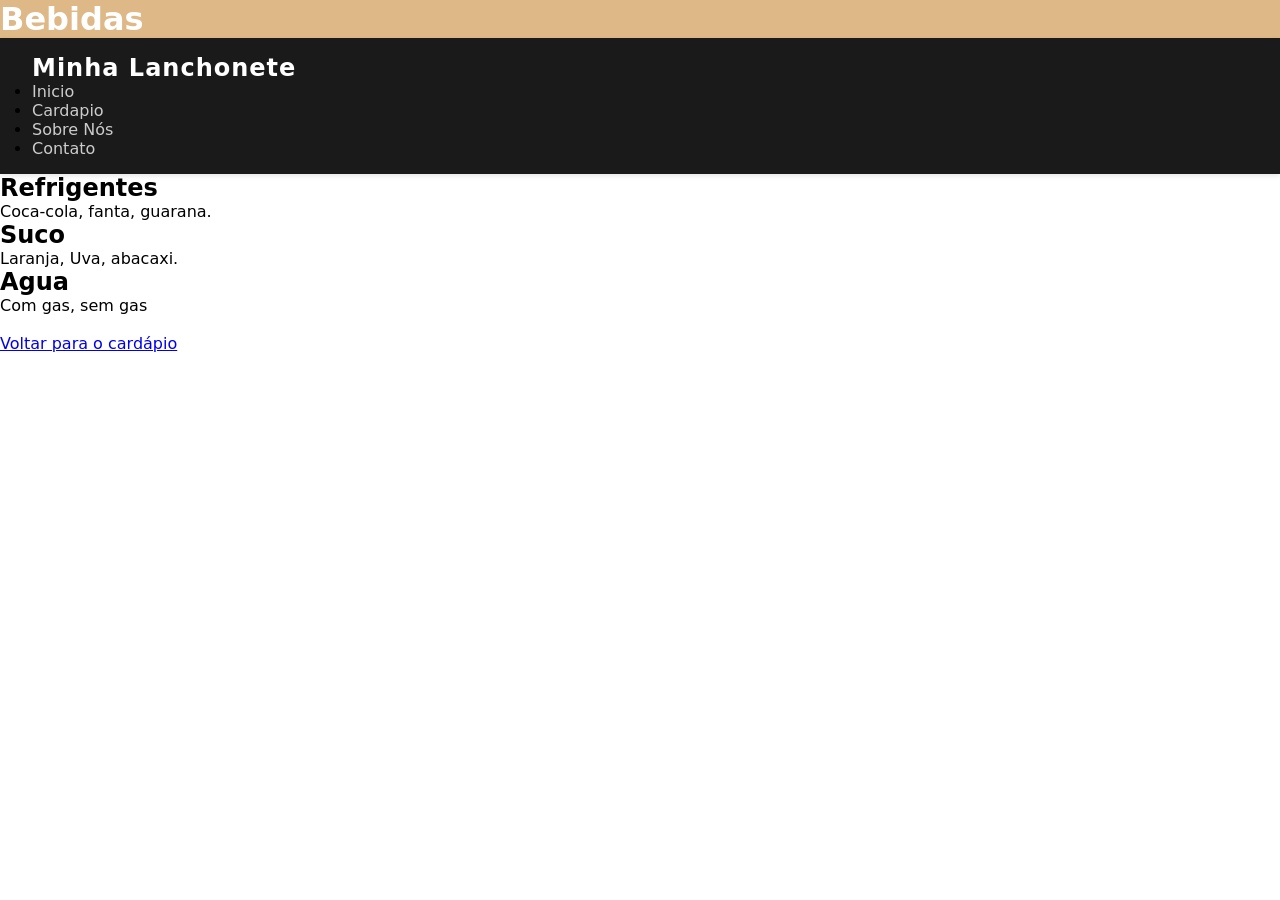
==== bebidas.html @ 2ae2c2cc "first commit" ====
<!DOCTYPE html>
<html lang="pt-br">
<head>
    <meta charset="UTF-8">
    <meta name="viewport" content="width=device-width, initial-scale=1.0">
    <title>Bebidas</title>
    <link rel="stylesheet" href="style.css">
</head>
<body>
    <h1>Bebidas</h1>
    <nav class="navbar">
        <ul class="nav-links">
            <div class="logo">Minha Lanchonete</div>
            <li><a href="intex.html">Inicio</a></li>
            <li><a href="cardapio.html">Cardapio</a></li>
            <li><a href="sobre.html">Sobre Nós</a></li>
            <li><a href="contato.html">Contato</a></li>
        </ul>
    </nav>
    <div class="Bebidas">
        <h2>Refrigentes</h2>
        <p>Coca-cola, fanta, guarana.</p>
        <h2>Suco</h2>
        <p>Laranja, Uva, abacaxi.</p>
        <h2>Agua</h2>
        <p>Com gas, sem gas</p>
        <br>
        <a href="cardapio.html">Voltar para o cardápio</a>
    </div>
</body>
</html>
---- style.css ----
*{
    padding: 0px;
    margin: 0px;
    box-sizing: border-box;
    font-family: system-ui, -apple-system, BlinkMacSystemFont, 'Segoe UI', Roboto, Oxygen, Ubuntu, Cantarell, 'Open Sans', 'Helvetica Neue', sans-serif;
}
h1{
    background-color: burlywood;
    color: white;

}
.navbar{
    display: flex;
    justify-content: space-between;
    align-items: center;
    background-color: #1a1a1a;
    padding: 1rem 2rem;
    position: sticky;
    top: 0;
    z-index: 1000;
    box-shadow: 0 2px 5px rgba(0, 0, 0, 0.1);
}
.logo{
    color: #ffffff;
    font-size: 1.5rem;
    font-weight: bold;
    letter-spacing: 1px;
    cursor: pointer;
}
.nav-links a{
    list-style: none;
    display: flex;
    align-items: center;
    gap: 1.5rem;
}
.nav-links a {
    text-decoration: none;
    color: #ccc;
    font-size: 1rem;
    font-weight: 500;
    transition: color 0.3s ease;
}
.nav-links a:hover{
    color: #3498db;
}
.nav-links .cta-btn{
    background-color: #3498db;
    color: #fff;
    padding: 0.5rem 1rem;
    border-radius: 4px;
    transition: background-color 0.3s ease;
}
.nav-links .cta-btn:hover{
    background-color: #2980b9;
    color: #fff;
}
@media (max-width: 768px) {
    .nav-links{
        gap: 1rem;
    }
    .nav-links a{
        font-size: 0.9rem;
    }
}
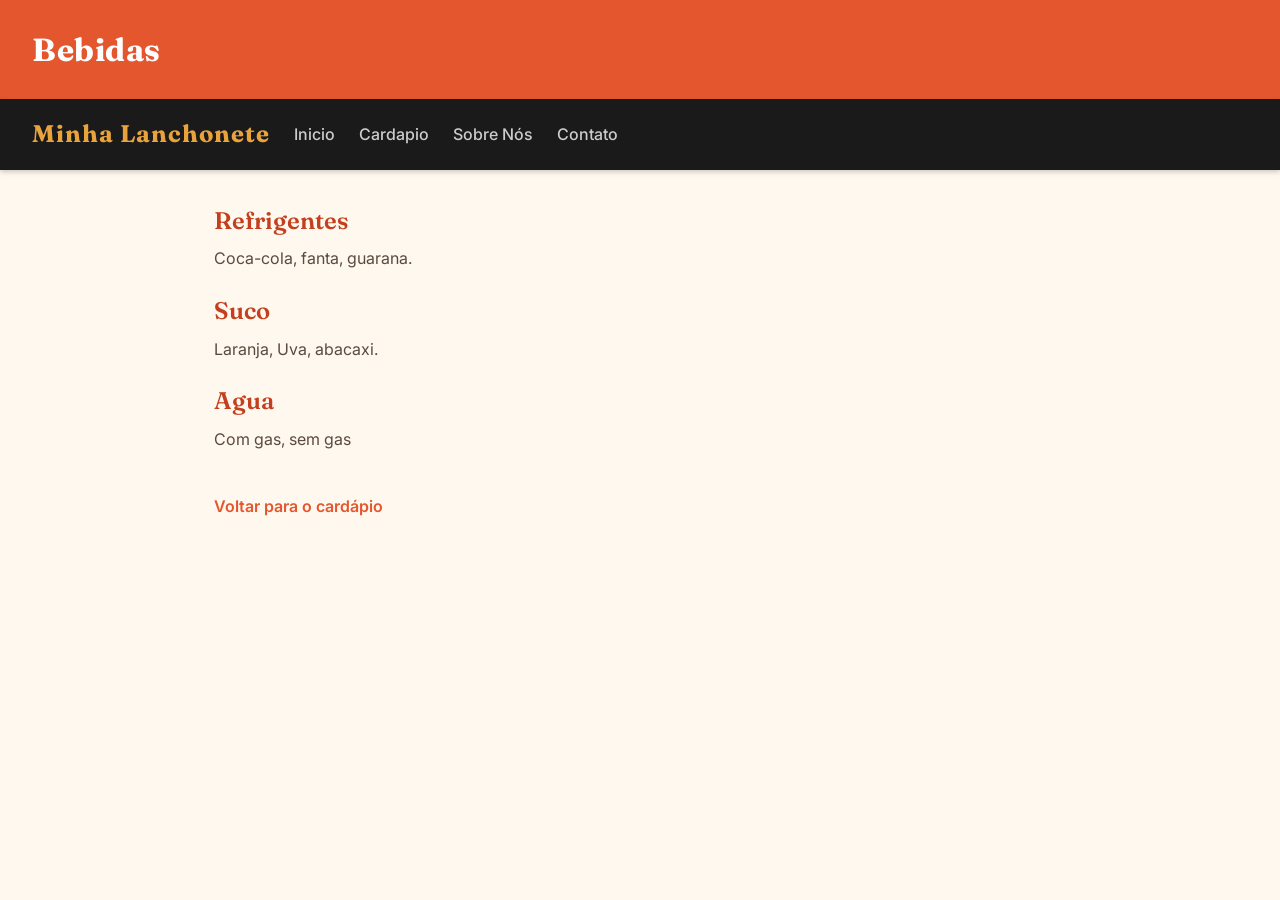
==== commit 02140331: "criação do carrinho ate entao no lanche, atualização do CSS e correções" ====
--- a/bebidas.html
+++ b/bebidas.html
@@ -5,13 +5,14 @@
     <meta name="viewport" content="width=device-width, initial-scale=1.0">
     <title>Bebidas</title>
     <link rel="stylesheet" href="style.css">
+    <link href="https://fonts.googleapis.com/css2?family=Fraunces:wght@600;700&family=Inter:wght@400;500;600&display=swap" rel="stylesheet">
 </head>
 <body>
     <h1>Bebidas</h1>
     <nav class="navbar">
         <ul class="nav-links">
             <div class="logo">Minha Lanchonete</div>
-            <li><a href="intex.html">Inicio</a></li>
+            <li><a href="index.html">Inicio</a></li>
             <li><a href="cardapio.html">Cardapio</a></li>
             <li><a href="sobre.html">Sobre Nós</a></li>
             <li><a href="contato.html">Contato</a></li>
@@ -25,7 +26,7 @@
         <h2>Agua</h2>
         <p>Com gas, sem gas</p>
         <br>
-        <a href="cardapio.html">Voltar para o cardápio</a>
+        <a href="cardapio.html" class="voltar-link">Voltar para o cardápio</a>
     </div>
 </body>
 </html>
--- a/style.css
+++ b/style.css
@@ -1,15 +1,50 @@
-*{
+/* ===== TOKENS (variáveis de cor e fonte) ===== */
+:root {
+    --color-bg: #FFF8EF;
+    --color-text: #2B1B12;
+    --color-accent: #E4572E;
+    --color-accent-dark: #C43F1D;
+    --color-mustard: #E8A33D;
+    --color-fresh: #6B8E23;
+    --color-card-bg: #FFFFFF;
+    --font-display: 'Fraunces', serif;
+    --font-body: 'Inter', sans-serif;
+}
+
+/* ===== RESET E BASE ===== */
+* {
     padding: 0px;
     margin: 0px;
     box-sizing: border-box;
-    font-family: system-ui, -apple-system, BlinkMacSystemFont, 'Segoe UI', Roboto, Oxygen, Ubuntu, Cantarell, 'Open Sans', 'Helvetica Neue', sans-serif;
-}
-h1{
-    background-color: burlywood;
-    color: white;
-
-}
-.navbar{
+    font-family: var(--font-body);
+}
+
+body {
+    background-color: var(--color-bg);
+    color: var(--color-text);
+    line-height: 1.6;
+}
+
+/* ===== TÍTULO PRINCIPAL ===== */
+h1 {
+    background-color: var(--color-accent);
+    color: #FFFFFF;
+    font-family: var(--font-display);
+    font-weight: 700;
+    font-size: 2rem;
+    padding: 1.5rem 2rem;
+    letter-spacing: 0.5px;
+}
+
+h2 {
+    font-family: var(--font-display);
+    font-weight: 600;
+    color: var(--color-accent-dark);
+    margin-bottom: 0.4rem;
+}
+
+/* ===== NAVBAR ===== */
+.navbar {
     display: flex;
     justify-content: space-between;
     align-items: center;
@@ -18,21 +53,25 @@
     position: sticky;
     top: 0;
     z-index: 1000;
-    box-shadow: 0 2px 5px rgba(0, 0, 0, 0.1);
-}
-.logo{
-    color: #ffffff;
+    box-shadow: 0 2px 5px rgba(0, 0, 0, 0.2);
+}
+
+.logo {
+    color: var(--color-mustard);
+    font-family: var(--font-display);
     font-size: 1.5rem;
-    font-weight: bold;
+    font-weight: 700;
     letter-spacing: 1px;
     cursor: pointer;
 }
-.nav-links a{
+
+.nav-links {
     list-style: none;
     display: flex;
     align-items: center;
     gap: 1.5rem;
 }
+
 .nav-links a {
     text-decoration: none;
     color: #ccc;
@@ -40,25 +79,149 @@
     font-weight: 500;
     transition: color 0.3s ease;
 }
-.nav-links a:hover{
-    color: #3498db;
-}
-.nav-links .cta-btn{
-    background-color: #3498db;
+
+.nav-links a:hover {
+    color: var(--color-mustard);
+}
+
+.nav-links .cta-btn {
+    background-color: var(--color-accent);
     color: #fff;
     padding: 0.5rem 1rem;
     border-radius: 4px;
     transition: background-color 0.3s ease;
 }
-.nav-links .cta-btn:hover{
-    background-color: #2980b9;
-    color: #fff;
-}
+
+.nav-links .cta-btn:hover {
+    background-color: var(--color-accent-dark);
+    color: #fff;
+}
+
+/* ===== CONTAINERS DE CARDÁPIO (lanches, bebidas, sobremesas) ===== */
+.lanches,
+.Bebidas,
+.Sobremesas,
+.contato {
+    max-width: 900px;
+    margin: 2rem auto;
+    padding: 0 1.5rem;
+}
+
+/* Card individual de item (usado no lanches.html) */
+.hambuguer-simples {
+    background-color: var(--color-card-bg);
+    border: 2px dashed var(--color-mustard);
+    border-radius: 8px;
+    padding: 1.25rem 1.5rem;
+    margin-bottom: 1.25rem;
+    position: relative;
+}
+
+.hambuguer-simples p {
+    color: #5a4a3f;
+    margin-bottom: 0.75rem;
+}
+
+/* Preço em destaque, estilo "carimbo" */
+.hambuguer-simples span,
+.Bebidas span,
+.Sobremesas span {
+    display: inline-block;
+    background-color: var(--color-fresh);
+    color: #fff;
+    font-weight: 600;
+    padding: 0.3rem 0.75rem;
+    border-radius: 20px;
+    font-size: 0.9rem;
+    margin-bottom: 0.75rem;
+}
+
+/* Itens sem card (bebidas/sobremesas ainda usam h2+p soltos) */
+.Bebidas h2,
+.Sobremesas h2 {
+    margin-top: 1.25rem;
+}
+
+.Bebidas p,
+.Sobremesas p,
+.contato p {
+    color: #5a4a3f;
+}
+
+/* ===== BOTÕES ===== */
+.btn-adicionar {
+    display: block;
+    background-color: var(--color-accent);
+    color: #fff;
+    border: none;
+    padding: 0.6rem 1.2rem;
+    border-radius: 6px;
+    font-weight: 600;
+    font-size: 0.95rem;
+    cursor: pointer;
+    transition: background-color 0.2s ease, transform 0.1s ease;
+}
+
+.btn-adicionar:hover {
+    background-color: var(--color-accent-dark);
+}
+
+.btn-adicionar:active {
+    transform: scale(0.97);
+}
+
+/* ===== CARRINHO ===== */
+#container-Carrinho {
+    background-color: var(--color-card-bg);
+    border: 1px solid #eee;
+    border-radius: 8px;
+    padding: 1.25rem 1.5rem;
+    margin: 1.5rem auto 2rem;
+    max-width: 900px;
+}
+
+#container-Carrinho p {
+    padding: 0.35rem 0;
+    border-bottom: 1px solid #f1e9dd;
+}
+
+#container-Carrinho strong {
+    color: var(--color-accent-dark);
+}
+
+/* ===== LINK "VOLTAR" ===== */
+.voltar-link {
+    display: inline-block;
+    margin-top: 1rem;
+    color: var(--color-accent);
+    text-decoration: none;
+    font-weight: 600;
+}
+
+.voltar-link:hover {
+    text-decoration: underline;
+}
+
+/* ===== FOOTER ===== */
+footer {
+    background-color: #1a1a1a;
+    color: #ccc;
+    text-align: center;
+    padding: 1.5rem;
+    margin-top: 3rem;
+}
+
+/* ===== RESPONSIVO ===== */
 @media (max-width: 768px) {
-    .nav-links{
+    .nav-links {
         gap: 1rem;
+        flex-wrap: wrap;
     }
-    .nav-links a{
+    .nav-links a {
         font-size: 0.9rem;
     }
-}
+    h1 {
+        font-size: 1.5rem;
+        padding: 1rem 1.5rem;
+    }
+}
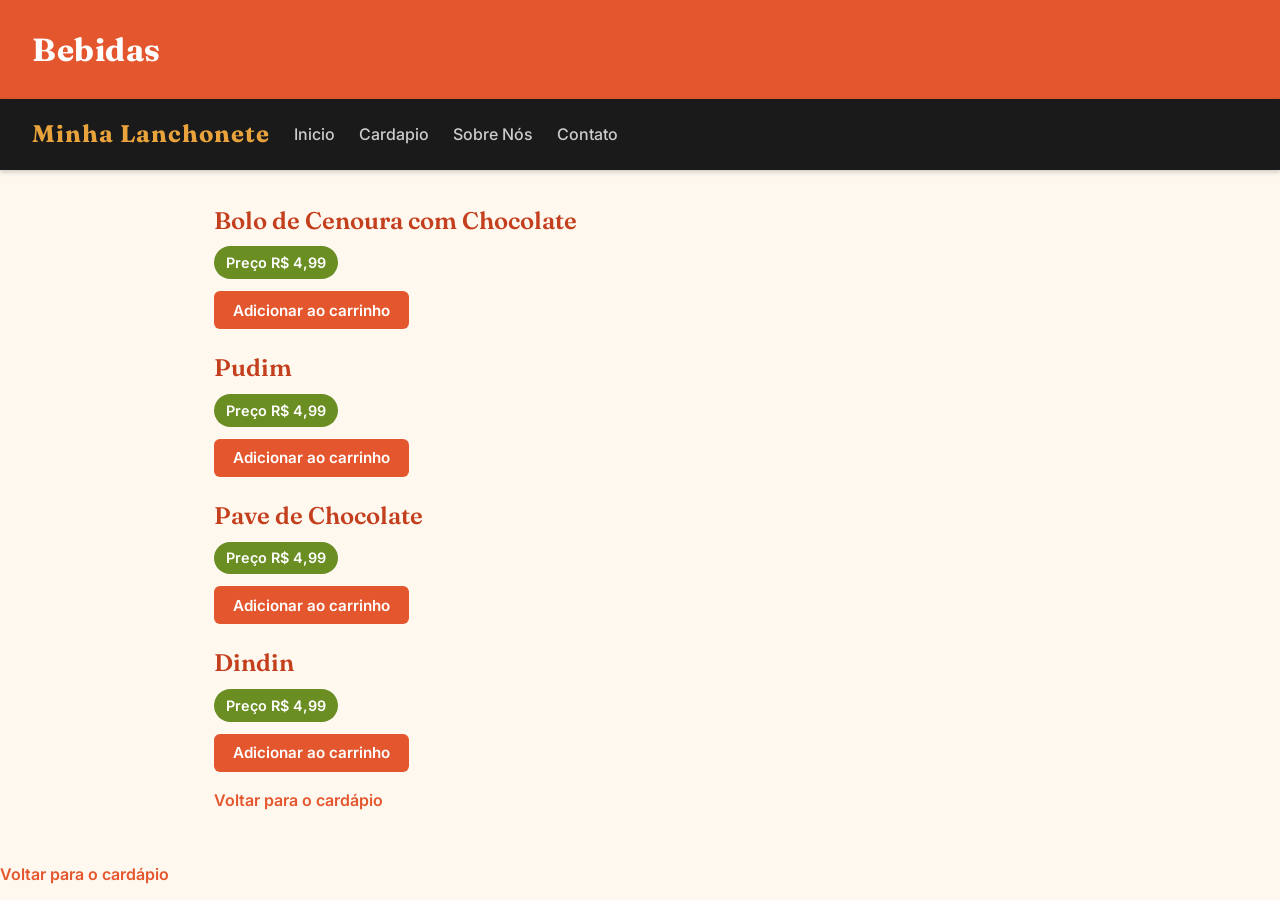
==== commit 2ca1d97b: "atualização do carrinho na pagina de bebidas e sobremesas" ====
--- a/bebidas.html
+++ b/bebidas.html
@@ -19,14 +19,31 @@
         </ul>
     </nav>
     <div class="Bebidas">
-        <h2>Refrigentes</h2>
-        <p>Coca-cola, fanta, guarana.</p>
-        <h2>Suco</h2>
-        <p>Laranja, Uva, abacaxi.</p>
-        <h2>Agua</h2>
-        <p>Com gas, sem gas</p>
-        <br>
+         <div class="produto-card">
+            <h2>Bolo de Cenoura com Chocolate</h2>
+            <span>Preço R$ 4,99</span>
+            <button class="btn-adicionar" data-nome="Bolo de cenoura" data-preco="4.99">Adicionar ao carrinho</button>
+        </div>
+        <div class="produto-card">
+            <h2>Pudim</h2>
+            <span>Preço R$ 4,99</span>
+            <button class="btn-adicionar" data-nome="Pudim" data-preco="4.99">Adicionar ao carrinho</button>
+        </div>
+        <div class="produto-card">
+            <h2>Pave de Chocolate</h2>
+            <span>Preço R$ 4,99</span>
+            <button class="btn-adicionar" data-nome="Pave de Chocolate" data-preco="4.99">Adicionar ao carrinho</button>
+        </div>
+        <div class="produto-card">
+            <h2>Dindin</h2>
+            <span>Preço R$ 4,99</span>
+            <button class="btn-adicionar" data-nome="Dindin" data-preco="4.99">Adicionar ao carrinho</button>
+        </div>
+        <a href="cardapio.html" class="voltar-link">Voltar para o cardápio</a>
+    </div> 
         <a href="cardapio.html" class="voltar-link">Voltar para o cardápio</a>
     </div>
+
+    <script src="carrinho.js"></script>
 </body>
 </html>
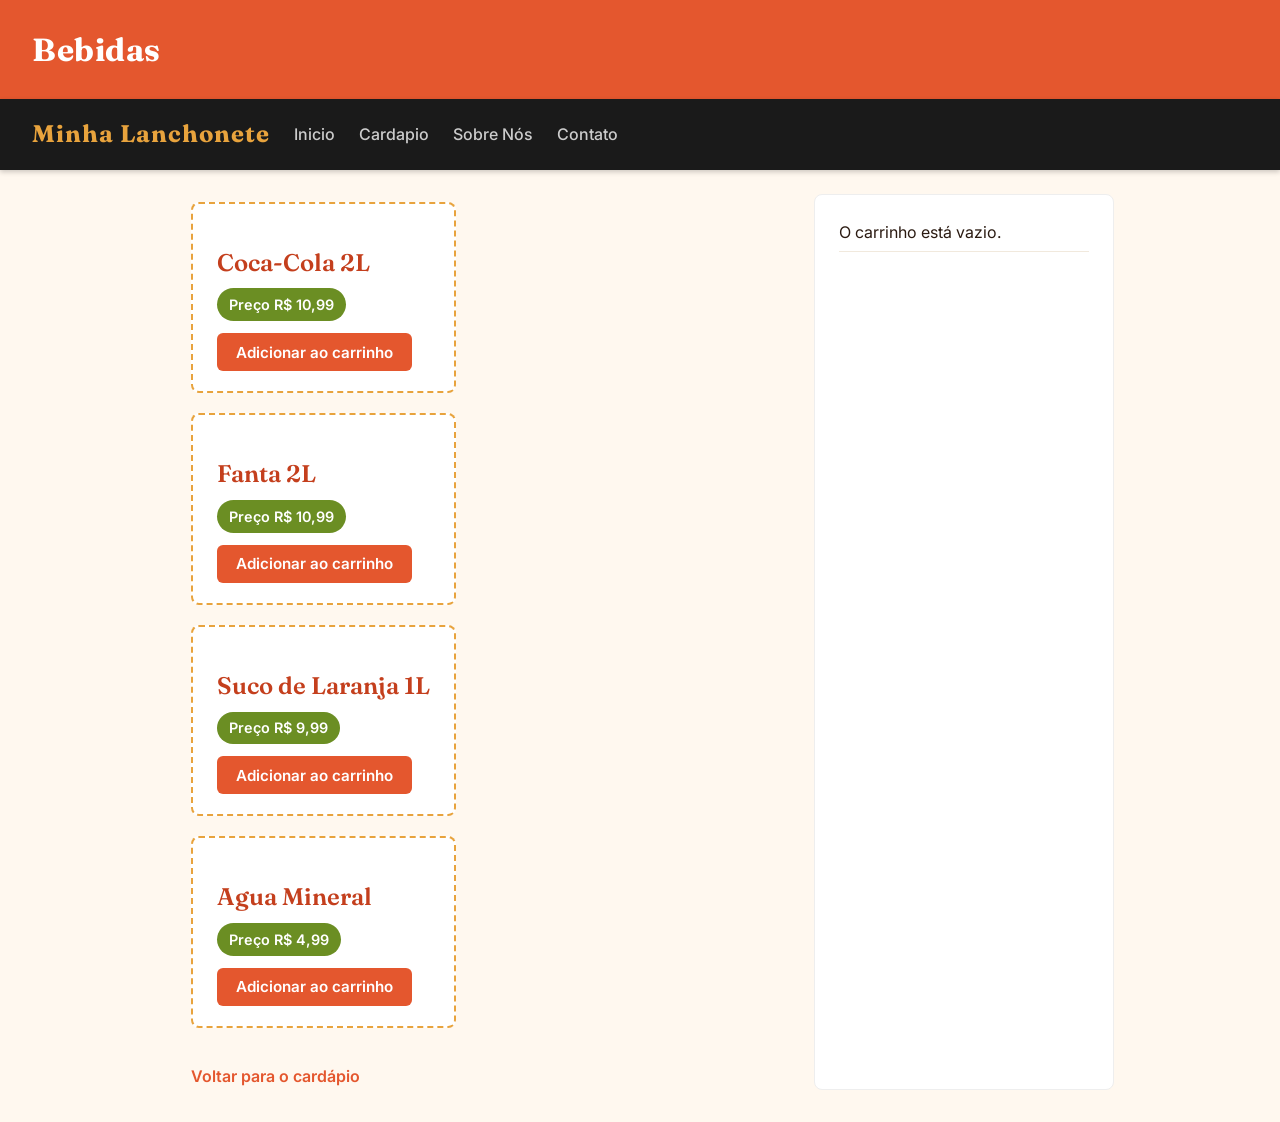
==== commit be67b14b: "feito botao de finalizar e remover item do carrinho, e atualização do CSS para deixar o carrinho na " ====
--- a/bebidas.html
+++ b/bebidas.html
@@ -1,49 +1,74 @@
-<!DOCTYPE html>
+<!doctype html>
 <html lang="pt-br">
-<head>
-    <meta charset="UTF-8">
-    <meta name="viewport" content="width=device-width, initial-scale=1.0">
+  <head>
+    <meta charset="UTF-8" />
+    <meta name="viewport" content="width=device-width, initial-scale=1.0" />
     <title>Bebidas</title>
-    <link rel="stylesheet" href="style.css">
-    <link href="https://fonts.googleapis.com/css2?family=Fraunces:wght@600;700&family=Inter:wght@400;500;600&display=swap" rel="stylesheet">
-</head>
-<body>
+    <link rel="stylesheet" href="style.css" />
+    <link
+      href="https://fonts.googleapis.com/css2?family=Fraunces:wght@600;700&family=Inter:wght@400;500;600&display=swap"
+      rel="stylesheet"
+    />
+  </head>
+  <body>
     <h1>Bebidas</h1>
     <nav class="navbar">
-        <ul class="nav-links">
-            <div class="logo">Minha Lanchonete</div>
-            <li><a href="index.html">Inicio</a></li>
-            <li><a href="cardapio.html">Cardapio</a></li>
-            <li><a href="sobre.html">Sobre Nós</a></li>
-            <li><a href="contato.html">Contato</a></li>
-        </ul>
+      <ul class="nav-links">
+        <div class="logo">Minha Lanchonete</div>
+        <li><a href="index.html">Inicio</a></li>
+        <li><a href="cardapio.html">Cardapio</a></li>
+        <li><a href="sobre.html">Sobre Nós</a></li>
+        <li><a href="contato.html">Contato</a></li>
+      </ul>
     </nav>
-    <div class="Bebidas">
-         <div class="produto-card">
-            <h2>Bolo de Cenoura com Chocolate</h2>
-            <span>Preço R$ 4,99</span>
-            <button class="btn-adicionar" data-nome="Bolo de cenoura" data-preco="4.99">Adicionar ao carrinho</button>
+
+    <div class="pagina-conteudo">
+      <div id="container-Carrinho"></div>
+
+      <div class="Bebidas">
+        <div class="produto-card">
+          <h2>Coca-Cola 2L</h2>
+          <span>Preço R$ 10,99</span>
+          <button
+            class="btn-adicionar"
+            data-nome="Coca-Cola"
+            data-preco="10.99"
+          >
+            Adicionar ao carrinho
+          </button>
         </div>
         <div class="produto-card">
-            <h2>Pudim</h2>
-            <span>Preço R$ 4,99</span>
-            <button class="btn-adicionar" data-nome="Pudim" data-preco="4.99">Adicionar ao carrinho</button>
+          <h2>Fanta 2L</h2>
+          <span>Preço R$ 10,99</span>
+          <button class="btn-adicionar" data-nome="Fanta" data-preco="10.99">
+            Adicionar ao carrinho
+          </button>
         </div>
         <div class="produto-card">
-            <h2>Pave de Chocolate</h2>
-            <span>Preço R$ 4,99</span>
-            <button class="btn-adicionar" data-nome="Pave de Chocolate" data-preco="4.99">Adicionar ao carrinho</button>
+          <h2>Suco de Laranja 1L</h2>
+          <span>Preço R$ 9,99</span>
+          <button
+            class="btn-adicionar"
+            data-nome="Suco de Laranja"
+            data-preco="9.99"
+          >
+            Adicionar ao carrinho
+          </button>
         </div>
         <div class="produto-card">
-            <h2>Dindin</h2>
-            <span>Preço R$ 4,99</span>
-            <button class="btn-adicionar" data-nome="Dindin" data-preco="4.99">Adicionar ao carrinho</button>
+          <h2>Agua Mineral</h2>
+          <span>Preço R$ 4,99</span>
+          <button
+            class="btn-adicionar"
+            data-nome="Agua Mineral"
+            data-preco="4.99"
+          >
+            Adicionar ao carrinho
+          </button>
         </div>
         <a href="cardapio.html" class="voltar-link">Voltar para o cardápio</a>
-    </div> 
-        <a href="cardapio.html" class="voltar-link">Voltar para o cardápio</a>
+      </div>
     </div>
-
     <script src="carrinho.js"></script>
-</body>
-</html>+  </body>
+</html>
--- a/style.css
+++ b/style.css
@@ -108,7 +108,7 @@
 }
 
 /* Card individual de item (usado no lanches.html) */
-.hambuguer-simples {
+.produto-card {
     background-color: var(--color-card-bg);
     border: 2px dashed var(--color-mustard);
     border-radius: 8px;
@@ -117,13 +117,13 @@
     position: relative;
 }
 
-.hambuguer-simples p {
+.produto-card p {
     color: #5a4a3f;
     margin-bottom: 0.75rem;
 }
 
 /* Preço em destaque, estilo "carimbo" */
-.hambuguer-simples span,
+.produto-card span,
 .Bebidas span,
 .Sobremesas span {
     display: inline-block;
@@ -178,6 +178,8 @@
     padding: 1.25rem 1.5rem;
     margin: 1.5rem auto 2rem;
     max-width: 900px;
+    width: 300px;
+    order: 2;
 }
 
 #container-Carrinho p {
@@ -224,4 +226,39 @@
         font-size: 1.5rem;
         padding: 1rem 1.5rem;
     }
+}
+.pagina-conteudo{
+    display: flex;
+    gap: 1px;
+}
+.lanches{
+    flex: 1;
+    order: 1;
+}
+/* Linha do item dentro do carrinho: nome/preço de um lado, botão do outro */
+#container-Carrinho p {
+    display: flex;
+    justify-content: space-between;
+    align-items: center;
+    gap: 0.75rem;
+}
+
+.btn-remover {
+    background-color: transparent;
+    color: var(--color-accent);
+    border: 1px solid var(--color-accent);
+    padding: 0.2rem 0.65rem;
+    border-radius: 20px;
+    font-size: 0.75rem;
+    font-weight: 600;
+    text-transform: uppercase;
+    letter-spacing: 0.3px;
+    cursor: pointer;
+    white-space: nowrap;
+    transition: background-color 0.2s ease, color 0.2s ease;
+}
+
+.btn-remover:hover {
+    background-color: var(--color-accent);
+    color: #fff;
 }
